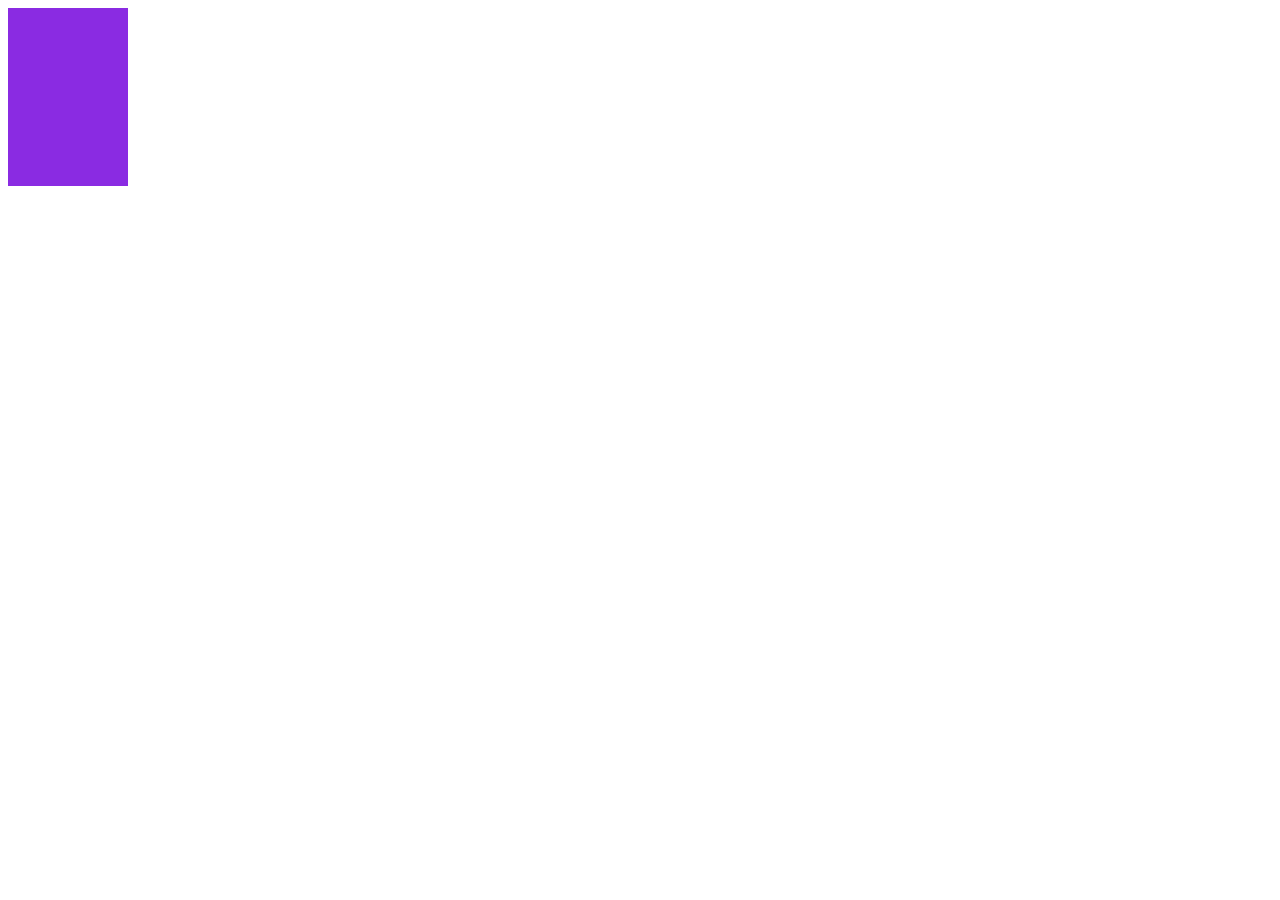
==== index.html @ dad432ec "Initial commit" ====
<!DOCTYPE html>
<html lang="en">
<head>
    <meta charset="UTF-8">
    <meta name="viewport" content="width=device-width, initial-scale=1.0">
    <link rel="stylesheet" href="https://cdn.jsdelivr.net/npm/bootstrap@4.5.3/dist/css/bootstrap.min.css" integrity="sha384-TX8t27EcRE3e/ihU7zmQxVncDAy5uIKz4rEkgIXeMed4M0jlfIDPvg6uqKI2xXr2" crossorigin="anonymous">
    <link rel="stylesheet" href="src/style.css">
    <script src="https://unpkg.com/axios/dist/axios.min.js"></script>
    <title>Tarot</title>
</head>
<body>
    <div class="container">
        <div class="row">
            <div class="col-lg">
        <div class="card">   </div>
    </div>
        <div class="col-8">
      <img src="" alt= "" class="cardFace" id="cardFace" />
    </div> 
</div>
 </div>
</body>
<script src="src/app.js"></script>
</html>
---- src/style.css ----
.card {min-width: 80px;
    max-width: 120px;
min-height: 178px;
z-index: 0;
background-color: blueviolet;}

.col-lg {padding: 0;
    max-width: 120px;}

.cardFace {min-width: 120px;
min-height: 170px;
max-height: 180px;
z-index: 4;
padding-right: 200px;
animation: slide 5s forwards cubic-bezier(0.29, 0.52, 0.56, 0.96);
}

@keyframes slide { from {margin-left: -20px;} to {margin-left: 150px;}}
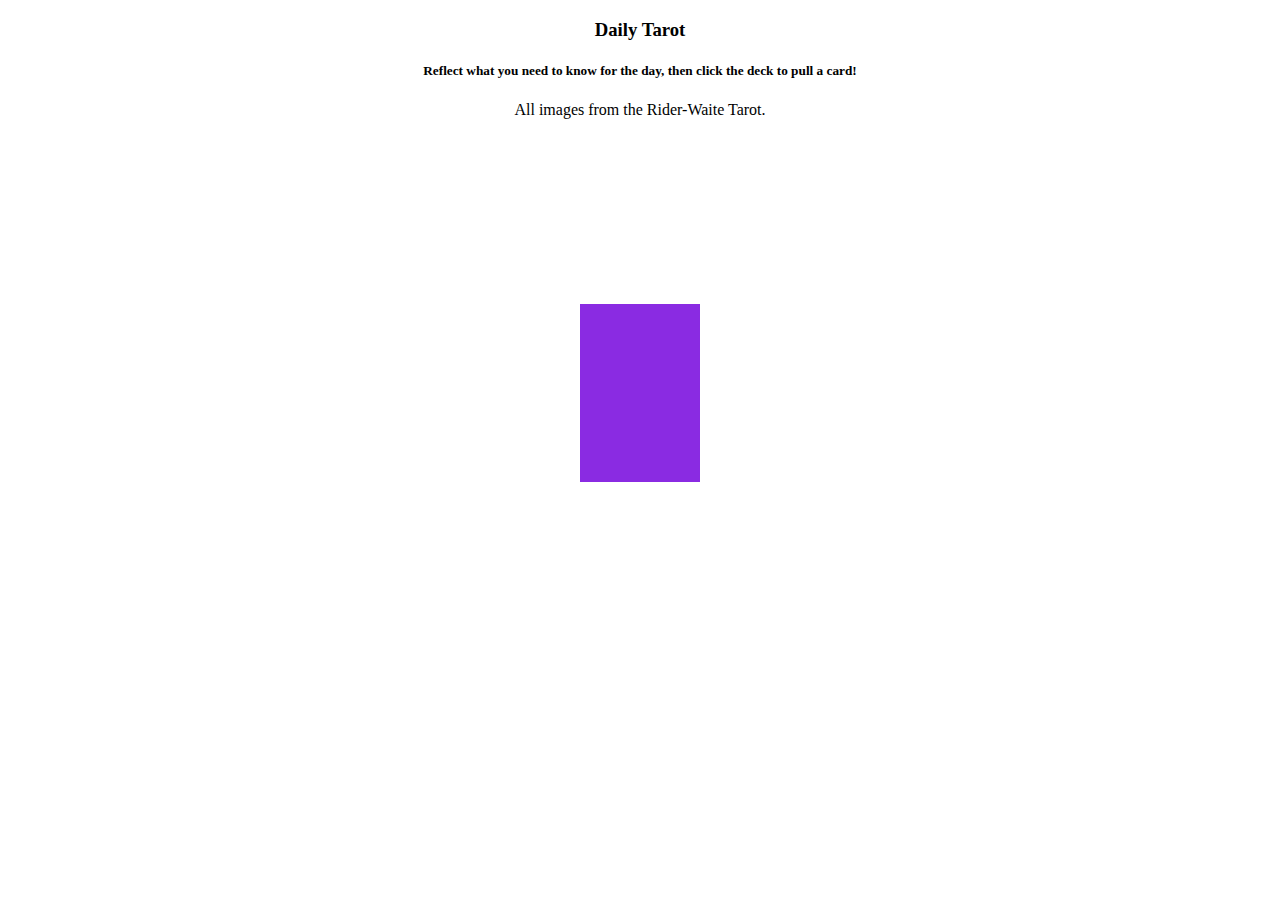
==== commit 63725a0f: "Added title, instructions & illustration credit" ====
--- a/index.html
+++ b/index.html
@@ -10,15 +10,23 @@
 </head>
 <body>
     <div class="container">
-        <div class="row">
-            <div class="col-lg">
+        <span class="header"><h3>Daily Tarot </h3></span>
+      <div class="instructions"><h5>Reflect what you need to know for the day, then click the deck to pull a card!</h5></div>
+      <div class="illustrated"><p>All images from the Rider-Waite Tarot.</p></div>
+      <br />
+      <div class="cardTitle"> <h3> </h3> </div> 
+      <br />
+      <div class="row">
+        <div class="col-sm">
+      <div class="tarotDescription"><h5></h5></div>
+    </div>
+    <div class="col-sm">
         <div class="card">   </div>
+      <img src="" alt= "" class="cardFace" id="cardFace" />
     </div>
-        <div class="col-8">
-      <img src="" alt= "" class="cardFace" id="cardFace" />
-    </div> 
-</div>
- </div>
+    </div>
+    </div>
+ 
 </body>
 <script src="src/app.js"></script>
 </html>--- a/src/style.css
+++ b/src/style.css
@@ -1,8 +1,20 @@
+body {text-align: center;}
+
+.tarotDescription {min-height: 60px;
+    text-align: left;}
+
+.cardTitle {
+min-height: 24px;
+padding-bottom: 8px;}
+
 .card {min-width: 80px;
     max-width: 120px;
 min-height: 178px;
 z-index: 0;
-background-color: blueviolet;}
+background-color: blueviolet;
+display: block;
+margin-left: auto;
+margin-right: auto;}
 
 .col-lg {padding: 0;
     max-width: 120px;}
@@ -11,8 +23,19 @@
 min-height: 170px;
 max-height: 180px;
 z-index: 4;
-padding-right: 200px;
 animation: slide 5s forwards cubic-bezier(0.29, 0.52, 0.56, 0.96);
+display: block;
+margin-left: auto;
+margin-right: auto;
+margin-bottom: none;
 }
 
-@keyframes slide { from {margin-left: -20px;} to {margin-left: 150px;}}
+.cardFaceActive {min-width: 120px;
+    min-height: 170px;
+    max-height: 180px;
+    margin-bottom: none;
+    z-index: 4;
+    border: 2px solid purple;}
+
+    
+@keyframes slide { from {margin-top: -40px;} to {margin-top: 80px;}}
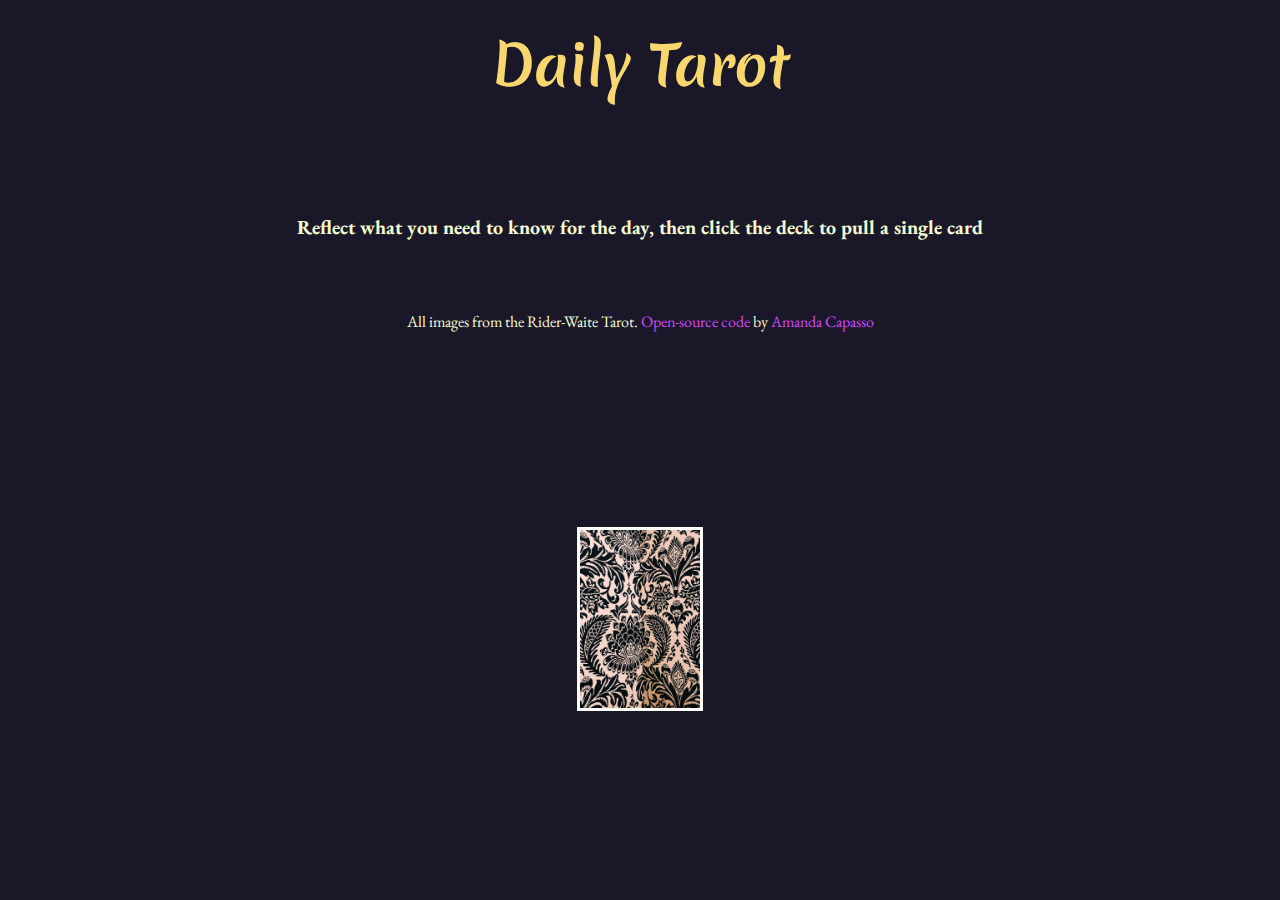
==== commit a263cccc: "Animation, added card back image, added links" ====
--- a/index.html
+++ b/index.html
@@ -4,6 +4,7 @@
     <meta charset="UTF-8">
     <meta name="viewport" content="width=device-width, initial-scale=1.0">
     <link rel="stylesheet" href="https://cdn.jsdelivr.net/npm/bootstrap@4.5.3/dist/css/bootstrap.min.css" integrity="sha384-TX8t27EcRE3e/ihU7zmQxVncDAy5uIKz4rEkgIXeMed4M0jlfIDPvg6uqKI2xXr2" crossorigin="anonymous">
+    <link href="https://fonts.googleapis.com/css2?family=Merienda&family=EB+Garamond&display=swap" rel="stylesheet">
     <link rel="stylesheet" href="src/style.css">
     <script src="https://unpkg.com/axios/dist/axios.min.js"></script>
     <title>Tarot</title>
@@ -11,8 +12,10 @@
 <body>
     <div class="container">
         <span class="header"><h3>Daily Tarot </h3></span>
-      <div class="instructions"><h5>Reflect what you need to know for the day, then click the deck to pull a card!</h5></div>
-      <div class="illustrated"><p>All images from the Rider-Waite Tarot.</p></div>
+        <br />
+      <div class="instructions"><h5>Reflect what you need to know for the day, then click the deck to pull a single card</h5></div>
+      <br />
+      <div class="illustrated"><p>All images from the Rider-Waite Tarot. <a href="https://github.com/acapasso90/tarot" target="_blank">Open-source code</a> by <a href="https://www.amandacapasso.com" target="_blank">Amanda Capasso</a></p></div>
       <br />
       <div class="cardTitle"> <h3> </h3> </div> 
       <br />
@@ -21,12 +24,11 @@
       <div class="tarotDescription"><h5></h5></div>
     </div>
     <div class="col-sm">
-        <div class="card">   </div>
-      <img src="" alt= "" class="cardFace" id="cardFace" />
+        <div class="card" id="cardBlank">   </div>
+      <img src="" alt= "" class="cardFace" id="cardFace" alt="" />
     </div>
     </div>
-    </div>
- 
+    </div> 
 </body>
 <script src="src/app.js"></script>
 </html>--- a/src/style.css
+++ b/src/style.css
@@ -1,17 +1,52 @@
-body {text-align: center;}
+body {text-align: center;
+    font-family: 'EB Garamond', serif;
+background-color: #1a1828;
+color: #f8d86e;}
 
+a, a:visited {color: #cf49f7;
+text-decoration: none;}
+
+a:hover {text-decoration: none;
+cursor: default;
+font-style: italic;}
+
+.instructions {color: #f4fad1;
+font-size: 24px;}
+
+.illustrated {color: #f4fad1;
+    font-size: 16px;
+}
 .tarotDescription {min-height: 60px;
-    text-align: left;}
+    text-align: left;
+    animation: appearDescription 5s forwards cubic-bezier(0.1, 0.68, 0.09, 0.93);
+    animation-play-state: paused;
+color: #f4fad1;
+font-size: 20px;}
+
+.header h3 {font-family: 'Merienda', cursive;
+font-size: 55px;
+margin-top: 25px;}
 
 .cardTitle {
+    font-size: 20px;
+    font-family: 'Merienda', cursive;
+    animation: appear 5s forwards cubic-bezier(0.1, 0.68, 0.09, 0.93);
+    animation-play-state: paused;
 min-height: 24px;
-padding-bottom: 8px;}
+padding-bottom: 2px;
 
-.card {min-width: 80px;
+margin-bottom: 0;
+}
+
+.card {
+    min-width: 80px;
     max-width: 120px;
 min-height: 178px;
 z-index: 0;
 background-color: blueviolet;
+background-image:url('../media/jon-tyson-T8FhpQF_P38-unsplash.jpg');
+border: 3px solid #ffffff;
+background-size: cover;
 display: block;
 margin-left: auto;
 margin-right: auto;}
@@ -24,10 +59,12 @@
 max-height: 180px;
 z-index: 4;
 animation: slide 5s forwards cubic-bezier(0.29, 0.52, 0.56, 0.96);
+animation-play-state: paused;
 display: block;
 margin-left: auto;
 margin-right: auto;
-margin-bottom: none;
+margin-bottom: 0;
+border-radius: .25rem;
 }
 
 .cardFaceActive {min-width: 120px;
@@ -35,7 +72,11 @@
     max-height: 180px;
     margin-bottom: none;
     z-index: 4;
-    border: 2px solid purple;}
+    border: 3px solid #ffffff;
+    border-radius: .25rem;}
+
+@keyframes appear {from {color: #1a1828;} to {color: #f8d86e;}}
+@keyframes appearDescription {from {color: #1a1828;} to {color: #f4fad1;}}
 
     
-@keyframes slide { from {margin-top: -40px;} to {margin-top: 80px;}}
+@keyframes slide { from {margin-top: -40px;} to {margin-top: 60px;}}
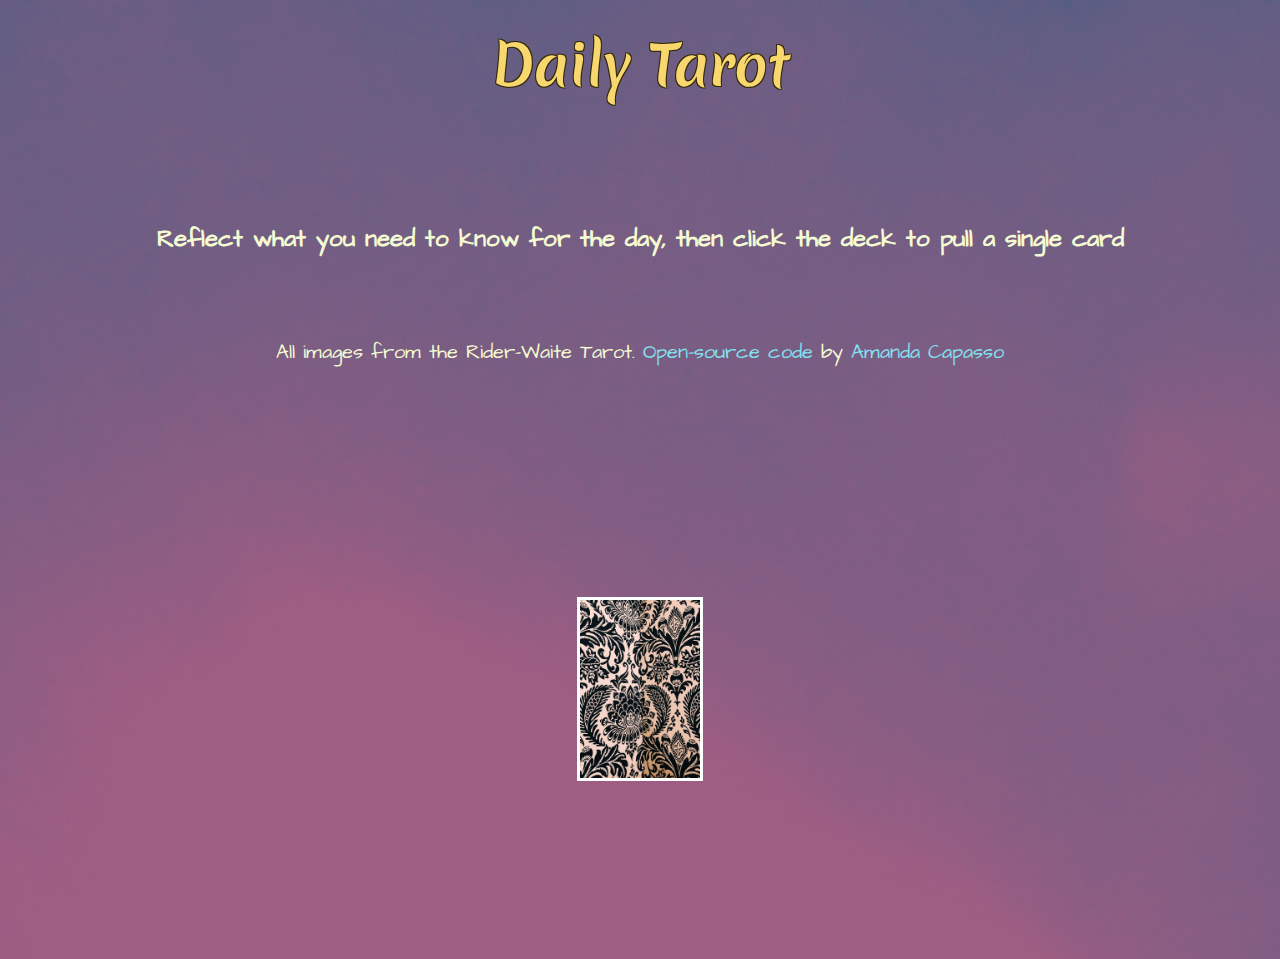
==== commit a28773de: "Font change, renamed Judgement to match API, only clickable once now, added background" ====
--- a/index.html
+++ b/index.html
@@ -4,7 +4,7 @@
     <meta charset="UTF-8">
     <meta name="viewport" content="width=device-width, initial-scale=1.0">
     <link rel="stylesheet" href="https://cdn.jsdelivr.net/npm/bootstrap@4.5.3/dist/css/bootstrap.min.css" integrity="sha384-TX8t27EcRE3e/ihU7zmQxVncDAy5uIKz4rEkgIXeMed4M0jlfIDPvg6uqKI2xXr2" crossorigin="anonymous">
-    <link href="https://fonts.googleapis.com/css2?family=Merienda&family=EB+Garamond&display=swap" rel="stylesheet">
+    <link href="https://fonts.googleapis.com/css2?family=Merienda&family=Architects+Daughter&display=swap" rel="stylesheet">
     <link rel="stylesheet" href="src/style.css">
     <script src="https://unpkg.com/axios/dist/axios.min.js"></script>
     <title>Tarot</title>
--- a/src/style.css
+++ b/src/style.css
@@ -1,20 +1,23 @@
 body {text-align: center;
-    font-family: 'EB Garamond', serif;
-background-color: #1a1828;
+    font-family: 'Architects Daughter', cursive;;
+    background-color: #9e5d83;
+    background-image: url("../media/background.jpg");
+    background-blend-mode: darken;
 color: #f8d86e;}
 
-a, a:visited {color: #cf49f7;
+a, a:visited {color: #83e3f0;
 text-decoration: none;}
 
 a:hover {text-decoration: none;
 cursor: default;
 font-style: italic;}
 
-.instructions {color: #f4fad1;
+.instructions h5 {color: #f4fad1;
 font-size: 24px;}
 
 .illustrated {color: #f4fad1;
-    font-size: 16px;
+    font-size: 20px;
+    margin-bottom: 35px;
 }
 .tarotDescription {min-height: 60px;
     text-align: left;
@@ -25,7 +28,11 @@
 
 .header h3 {font-family: 'Merienda', cursive;
 font-size: 55px;
-margin-top: 25px;}
+margin-top: 25px;
+text-shadow: 1px 1px #352b0b,
+1px -1px #352b0b,
+-1px 1px #352b0b,
+-1px -1px #352b0b;}
 
 .cardTitle {
     font-size: 20px;
@@ -34,7 +41,6 @@
     animation-play-state: paused;
 min-height: 24px;
 padding-bottom: 2px;
-
 margin-bottom: 0;
 }
 
@@ -49,7 +55,8 @@
 background-size: cover;
 display: block;
 margin-left: auto;
-margin-right: auto;}
+margin-right: auto;
+margin-top: 15px;}
 
 .col-lg {padding: 0;
     max-width: 120px;}
@@ -75,8 +82,8 @@
     border: 3px solid #ffffff;
     border-radius: .25rem;}
 
-@keyframes appear {from {color: #1a1828;} to {color: #f8d86e;}}
-@keyframes appearDescription {from {color: #1a1828;} to {color: #f4fad1;}}
+@keyframes appear {from {color: #795D83;} to {color: #f8d86e;}}
+@keyframes appearDescription {from {color: #795D83;} to {color: #f4fad1;}}
 
     
-@keyframes slide { from {margin-top: -40px;} to {margin-top: 60px;}}
+@keyframes slide { from {margin-top: -40px;} to {margin-top: 50px;}}
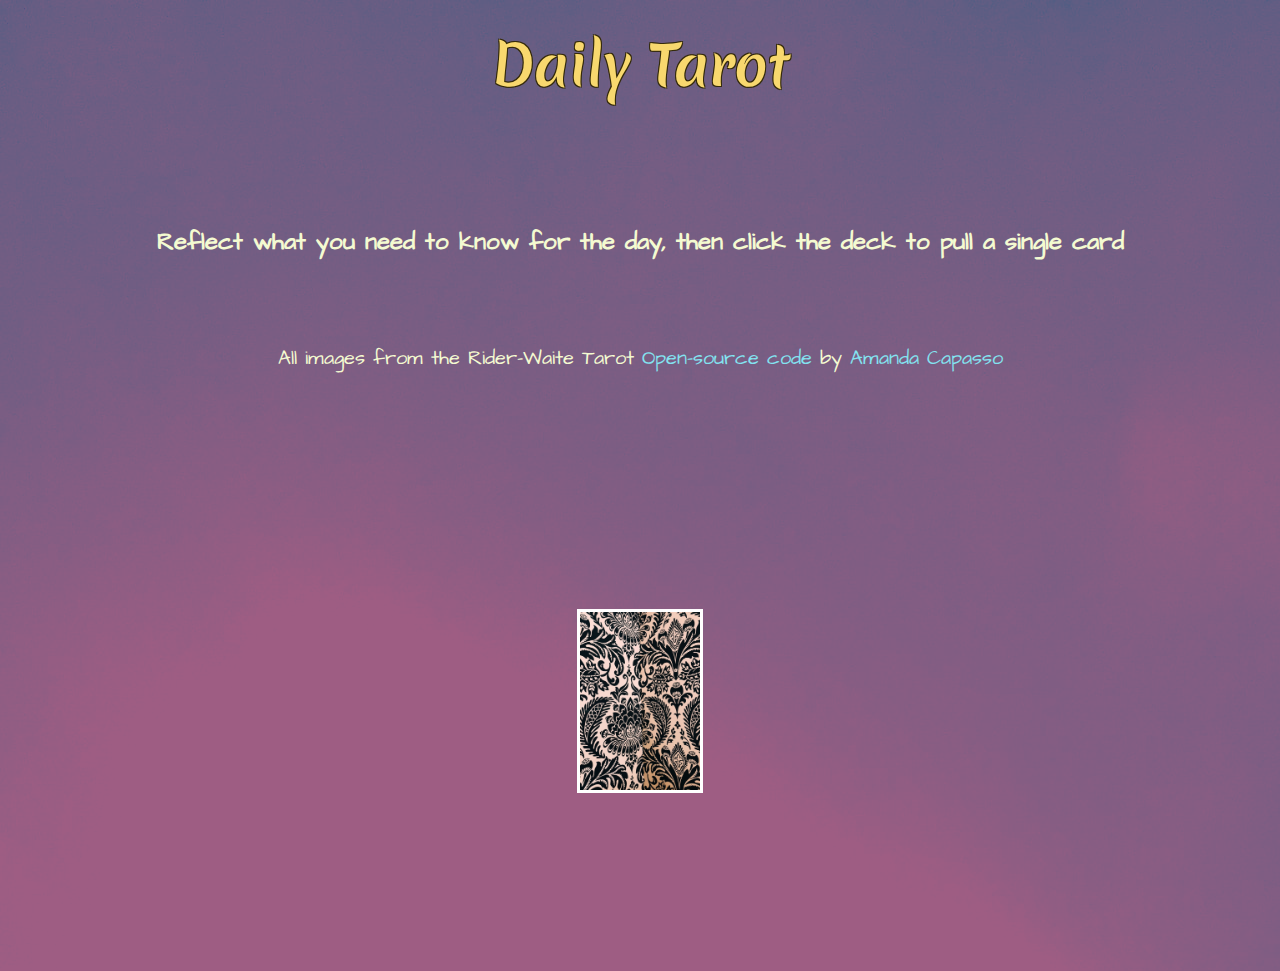
==== commit 2d8a542c: "Began 3 Card Page. Added API function and card spread, began formatting" ====
--- a/index.html
+++ b/index.html
@@ -15,7 +15,7 @@
         <br />
       <div class="instructions"><h5>Reflect what you need to know for the day, then click the deck to pull a single card</h5></div>
       <br />
-      <div class="illustrated"><p>All images from the Rider-Waite Tarot. <a href="https://github.com/acapasso90/tarot" target="_blank">Open-source code</a> by <a href="https://www.amandacapasso.com" target="_blank">Amanda Capasso</a></p></div>
+      <div class="illustrated"><p>All images from the Rider-Waite Tarot <a href="https://github.com/acapasso90/tarot" target="_blank">Open-source code</a> by <a href="https://www.amandacapasso.com" target="_blank">Amanda Capasso</a></p></div>
       <br />
       <div class="cardTitle"> <h3> </h3> </div> 
       <br />
--- a/src/style.css
+++ b/src/style.css
@@ -3,7 +3,12 @@
     background-color: #9e5d83;
     background-image: url("../media/background.jpg");
     background-blend-mode: darken;
-color: #f8d86e;}
+color: #f8d86e;
+font-size: 18px;}
+
+img {min-width: 120px;
+    max-width: 120px;
+max-height: 180px}
 
 a, a:visited {color: #83e3f0;
 text-decoration: none;}
@@ -12,6 +17,7 @@
 cursor: default;
 font-style: italic;}
 
+
 .instructions h5 {color: #f4fad1;
 font-size: 24px;}
 
@@ -19,12 +25,18 @@
     font-size: 20px;
     margin-bottom: 35px;
 }
-.tarotDescription {min-height: 60px;
-    text-align: left;
-    animation: appearDescription 5s forwards cubic-bezier(0.1, 0.68, 0.09, 0.93);
-    animation-play-state: paused;
+.tarotDescription
+ {min-height: 60px;
+text-align: left;
+animation: appearDescription 5s forwards cubic-bezier(0.1, 0.68, 0.09, 0.93);
+animation-play-state: paused;
 color: #f4fad1;
 font-size: 20px;}
+
+
+.pastCardDescription, .presentCardDescription,
+.futureCardDescription {max-width: 300px;
+padding: 20px 0 0 30px;}
 
 .header h3 {font-family: 'Merienda', cursive;
 font-size: 55px;
@@ -44,7 +56,12 @@
 margin-bottom: 0;
 }
 
-.card {
+.presentCardName, .futureCardName, .pastCardName {font-size: 20px;
+    font-family: 'Merienda', cursive;
+    min-height: 24px;
+    padding-bottom: 2px;
+    margin-bottom: 0;}
+.card, .card3 {
     min-width: 80px;
     max-width: 120px;
 min-height: 178px;
@@ -57,9 +74,6 @@
 margin-left: auto;
 margin-right: auto;
 margin-top: 15px;}
-
-.col-lg {padding: 0;
-    max-width: 120px;}
 
 .cardFace {min-width: 120px;
 min-height: 170px;
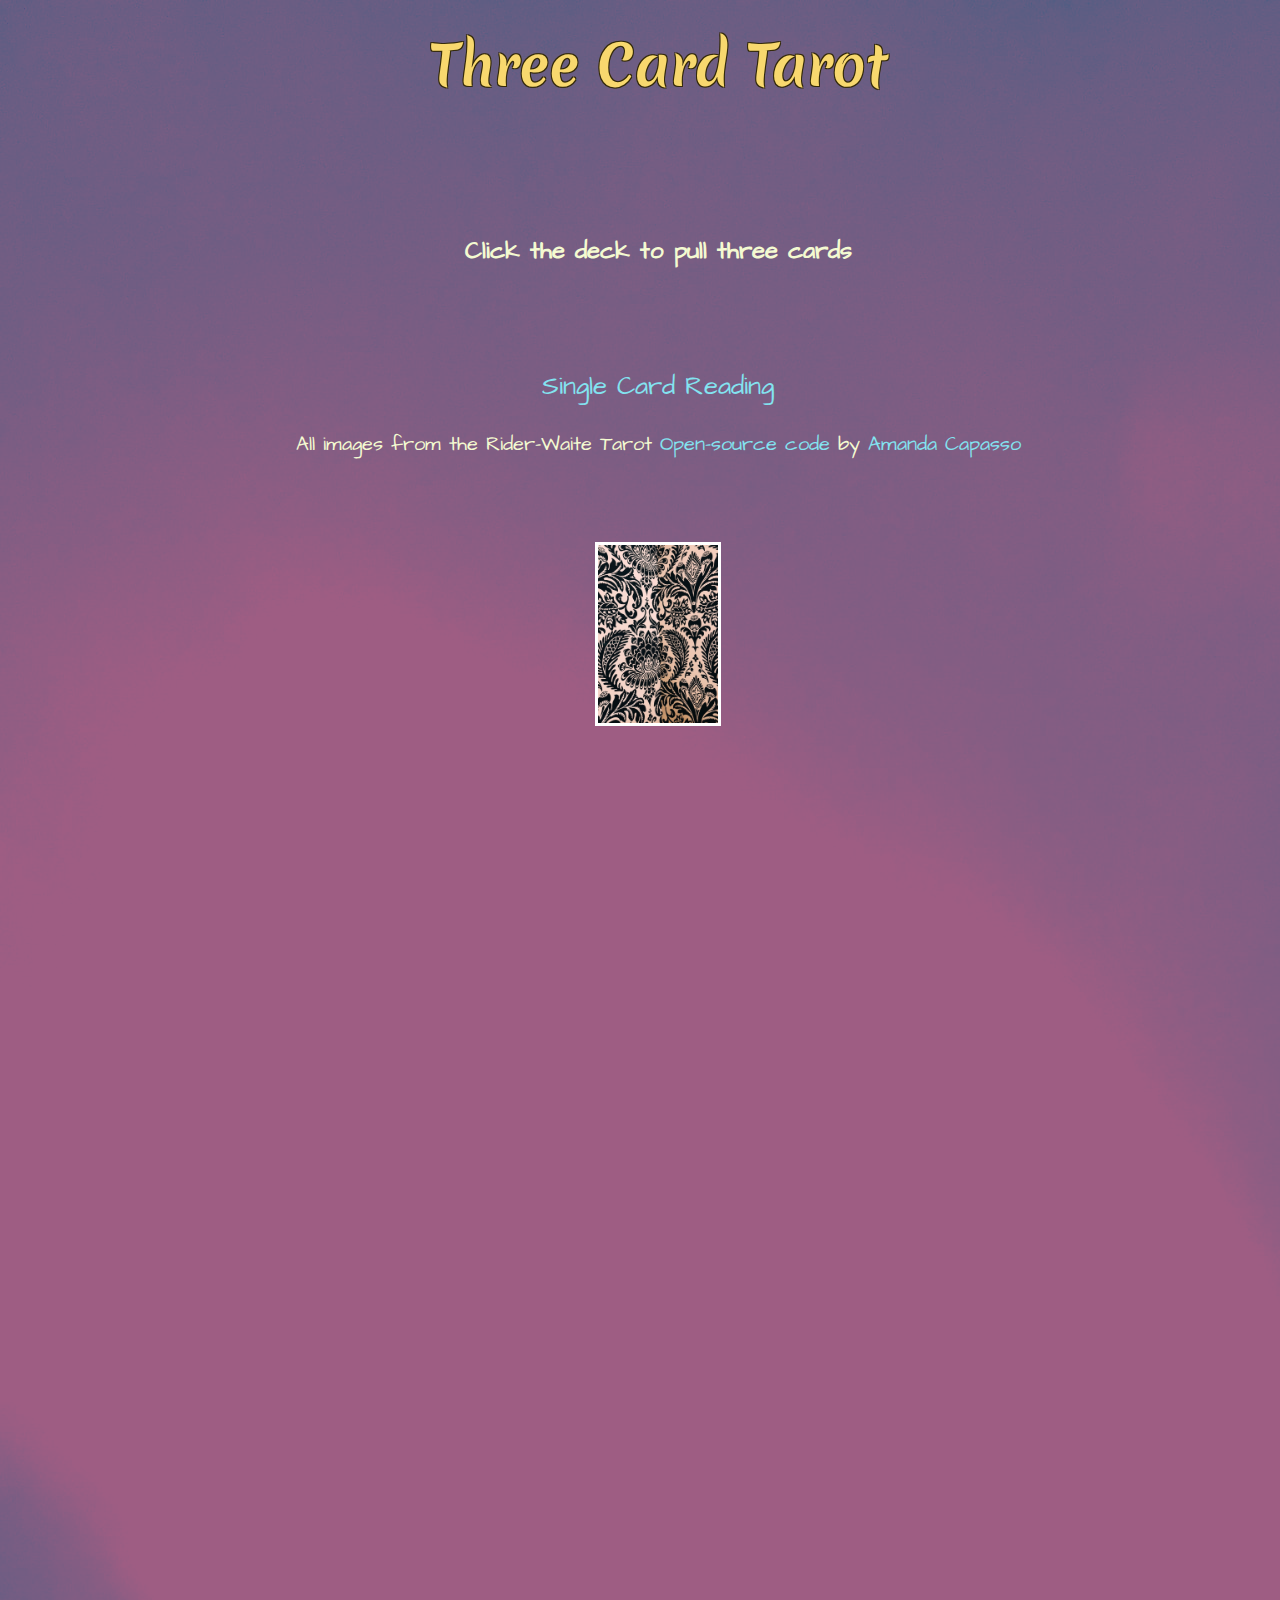
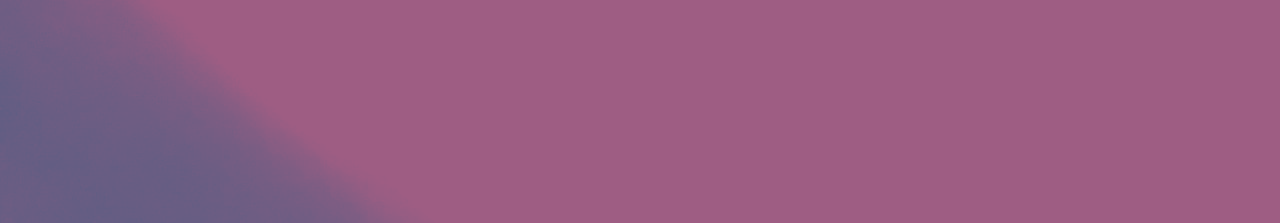
==== commit 213f00b3: "Finished Animations. Made 3 card page Index.HTML" ====
--- a/index.html
+++ b/index.html
@@ -1,3 +1,4 @@
+  
 <!DOCTYPE html>
 <html lang="en">
 <head>
@@ -11,24 +12,64 @@
 </head>
 <body>
     <div class="container">
-        <span class="header"><h3>Daily Tarot </h3></span>
+        <span class="header"><h3>Three Card Tarot </h3></span>
         <br />
-      <div class="instructions"><h5>Reflect what you need to know for the day, then click the deck to pull a single card</h5></div>
+      <div class="instructions"><h5>Click the deck to pull three cards</h5></div>
       <br />
+      <div class="linked"><p><a href="singlecard.html">Single Card Reading</a></p></div>
       <div class="illustrated"><p>All images from the Rider-Waite Tarot <a href="https://github.com/acapasso90/tarot" target="_blank">Open-source code</a> by <a href="https://www.amandacapasso.com" target="_blank">Amanda Capasso</a></p></div>
       <br />
-      <div class="cardTitle"> <h3> </h3> </div> 
+      <div class="card3" id="cardBlank3">   </div>
       <br />
-      <div class="row">
-        <div class="col-sm">
-      <div class="tarotDescription"><h5></h5></div>
+
+<div class="row">
+    <div class="col-md-4">
+        <div class="pastCard">
+            <div class="pastCardName"> <h3> </h3> </div> 
+            <br />
+            <div class="row">
+                <div class="col-md-6">
+            <div class="pastCardDescription"><h5></h5></div>
+            <br />
+                </div>
+                <div class="col-md-6">
+      <img src="" alt= "" class="pastCardFace" id="pastCardFace" alt="" /> 
+                </div>
+            </div>
+        </div>
     </div>
-    <div class="col-sm">
-        <div class="card" id="cardBlank">   </div>
-      <img src="" alt= "" class="cardFace" id="cardFace" alt="" />
+    <div class="col-md-4">
+        <div class="presentCard">
+            <div class="presentCardName"> <h3> </h3> </div> 
+            <br />
+            <div class="row">
+                <div class="col-md-6">
+            <div class="presentCardDescription"><h5></h5></div>
+            <br />
+                </div>
+                <div class="col-md-6">
+            <img src="" alt= "" class="presentCardFace" id="presentCardFace" alt="" /> 
+                </div>
+            </div>
+        </div>
     </div>
+    <div class="col-md-4">
+        <div class="futureCard">
+            <div class="futureCardName"> <h3> </h3> </div> 
+                <br />
+            <div class="row">
+                    <div class="col-md-6">
+                <div class="futureCardDescription"><h5></h5></div>
+                <br /> 
+                    </div>
+                <div class="col-md-6">
+                <img src="" alt= "" class="futureCardFace" id="futureCardFace" alt="" /> 
+                </div>
+           </div>
+           </div>
     </div>
-    </div> 
+</div> 
+</div>
 </body>
-<script src="src/app.js"></script>
+<script src="src/3cardapp.js"></script>
 </html>--- a/src/style.css
+++ b/src/style.css
@@ -4,7 +4,7 @@
     background-image: url("../media/background.jpg");
     background-blend-mode: darken;
 color: #f8d86e;
-font-size: 18px;}
+font-size: 24px;}
 
 img {min-width: 120px;
     max-width: 120px;
@@ -17,9 +17,12 @@
 cursor: default;
 font-style: italic;}
 
+.container {min-width: 1300px;}
+
 
 .instructions h5 {color: #f4fad1;
-font-size: 24px;}
+font-size: 24px;
+transition: 5ms all ease-in-out;}
 
 .illustrated {color: #f4fad1;
     font-size: 20px;
@@ -36,7 +39,18 @@
 
 .pastCardDescription, .presentCardDescription,
 .futureCardDescription {max-width: 300px;
-padding: 20px 0 0 30px;}
+padding: 20px 0 0 30px;
+font-size: 20px;}
+
+.pastCardDescription {animation: pastAppearDescription 10s forwards cubic-bezier(0.1, 0.68, 0.09, 0.93);
+    animation-play-state: paused;}
+
+.presentCardDescription {animation: presentAppearDescription 15s forwards cubic-bezier(0.1, 0.68, 0.09, 0.93);
+    animation-play-state: paused;}
+
+.futureCardDescription {animation: futureAppearDescription 15s forwards cubic-bezier(0.1, 0.68, 0.09, 0.93);
+    animation-play-state: paused;}
+
 
 .header h3 {font-family: 'Merienda', cursive;
 font-size: 55px;
@@ -47,7 +61,7 @@
 -1px -1px #352b0b;}
 
 .cardTitle {
-    font-size: 20px;
+    font-size: 24px;
     font-family: 'Merienda', cursive;
     animation: appear 5s forwards cubic-bezier(0.1, 0.68, 0.09, 0.93);
     animation-play-state: paused;
@@ -61,11 +75,23 @@
     min-height: 24px;
     padding-bottom: 2px;
     margin-bottom: 0;}
+
+.pastCardName { animation: pastAppear 10s forwards cubic-bezier(0.1, 0.68, 0.09, 0.93);
+    animation-play-state: paused;}
+
+.presentCardName {animation: presentAppear 15s forwards cubic-bezier(0.1, 0.68, 0.09, 0.93);
+    animation-play-state: paused;
+   }
+
+.futureCardName  {animation: futureAppear 15s forwards cubic-bezier(0.1, 0.68, 0.09, 0.93);
+    animation-play-state: paused;
+ }
+
 .card, .card3 {
     min-width: 80px;
     max-width: 120px;
 min-height: 178px;
-z-index: 0;
+z-index: 2;
 background-color: blueviolet;
 background-image:url('../media/jon-tyson-T8FhpQF_P38-unsplash.jpg');
 border: 3px solid #ffffff;
@@ -73,22 +99,36 @@
 display: block;
 margin-left: auto;
 margin-right: auto;
-margin-top: 15px;}
+margin-top: 15px;
+margin-bottom: 50px;}
 
-.cardFace {min-width: 120px;
+.cardFace, .pastCardFace, 
+.presentCardFace, .futureCardFace  {min-width: 120px;
 min-height: 170px;
 max-height: 180px;
 z-index: 4;
-animation: slide 5s forwards cubic-bezier(0.29, 0.52, 0.56, 0.96);
-animation-play-state: paused;
 display: block;
 margin-left: auto;
 margin-right: auto;
-margin-bottom: 0;
+margin-bottom: none;
+padding-bottom: none;
 border-radius: .25rem;
 }
+.cardFace {animation: slide 5s forwards cubic-bezier(0.29, 0.52, 0.56, 0.96);
+    animation-play-state: paused;}
 
-.cardFaceActive {min-width: 120px;
+.pastCardFace {animation: leftSlide 5s cubic-bezier(0.29, 0.52, 0.56, 0.96);
+    animation-play-state: paused;}
+
+.presentCardFace {z-index: 0;
+    animation: downSlide 5s cubic-bezier(0.29, 0.52, 0.56, 0.96);
+    animation-play-state: paused;}
+
+.futureCardFace {animation: rightSlide 5s cubic-bezier(0.29, 0.52, 0.56, 0.96);
+    animation-play-state: paused;}
+
+.cardFaceActive, .pastCardFaceActive, .presentCardFaceActive,
+.futureCardFaceActive {min-width: 120px;
     min-height: 170px;
     max-height: 180px;
     margin-bottom: none;
@@ -96,8 +136,17 @@
     border: 3px solid #ffffff;
     border-radius: .25rem;}
 
+.linked {font-size: 26px;}
+
 @keyframes appear {from {color: #795D83;} to {color: #f8d86e;}}
 @keyframes appearDescription {from {color: #795D83;} to {color: #f4fad1;}}
-
-    
+@keyframes pastAppear {from {color: #925D83} to {color: #f8d86e;}}
+@keyframes pastAppearDescription {from {color: #9E5D83;} to {color: #f4fad1;}}
+@keyframes presentAppear {from {color: #805D83} to {color: #f8d86e;}}
+@keyframes presentAppearDescription {from {color: #925D83;} to {color: #f4fad1;}}
+@keyframes futureAppear {from {color: #845D83} to {color: #f8d86e;}}
+@keyframes futureAppearDescription {from {color: #825D83;} to {color: #f4fad1;}}
 @keyframes slide { from {margin-top: -40px;} to {margin-top: 50px;}}
+@keyframes leftSlide {from {margin-top: -180px; margin-left: 300px;}to {margin-top: 0px; margin-left: 33px;}}
+@keyframes downSlide { from {margin-top: -180px; margin-right: 50px} to {margin-top: 0px; margin-right: 33px;}}
+@keyframes rightSlide { from {margin-top: -180px; margin-left: -450px} to {margin-top: 0px; margin-left: 33px;}}